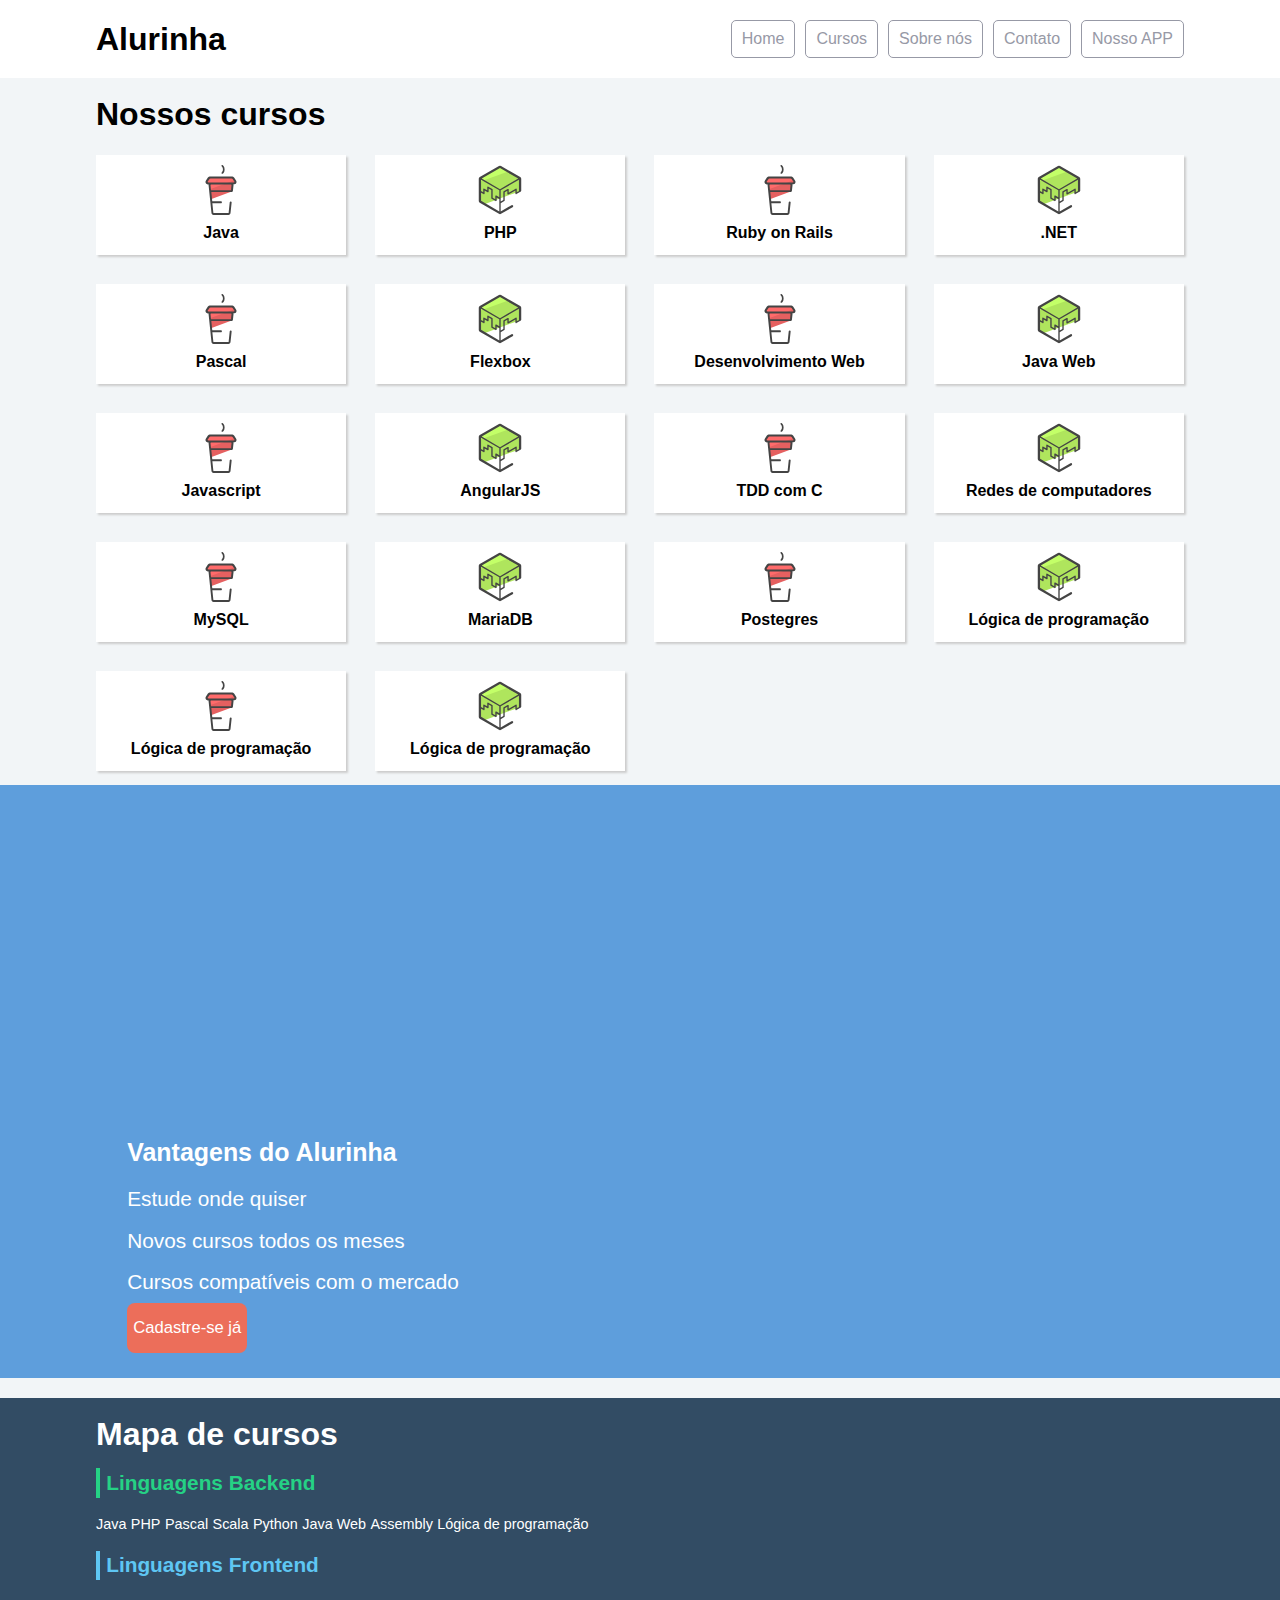
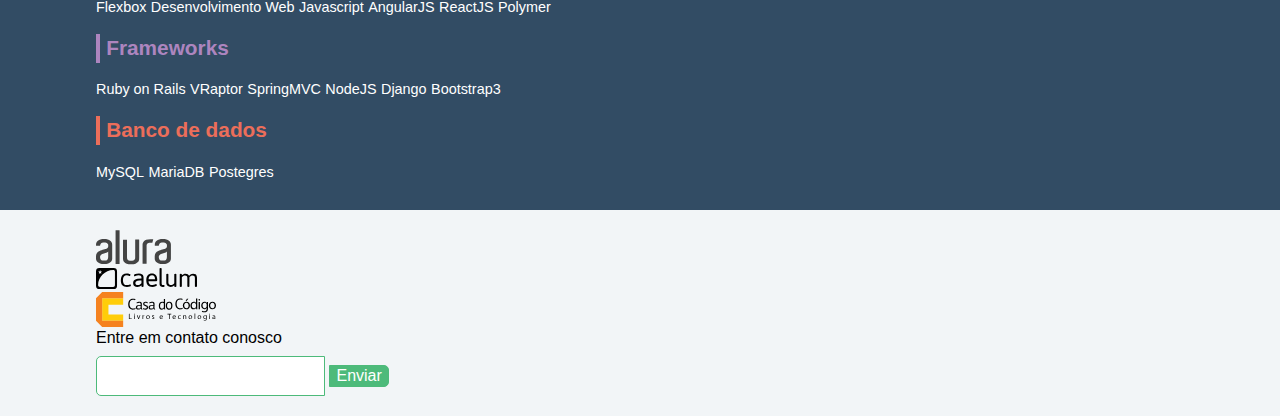
==== Flexbox/index.html @ a9eb9a8a "adicionando os projetos fruta&frutos e o flexbom alurinha" ====
<!doctype html>
<html>
<head>
	<meta charset="utf-8">
	<meta name="viewport" content="width=device-width, initial-scale=1">
	<title>Alurinha | Cursos online</title>
	<link rel="stylesheet" href="css/reset.css">
	<link rel="stylesheet" href="css/style.css">
	<link rel="stylesheet" href="css/flexbox.css">
</head>
<body>

	<header class="cabecalhoPrincipal">
		<div class="container">
			<h1 class="cabecalhoPrincipal-titulo">
				<a href="#">Alurinha</a>
			</h1>

			<nav class="cabecalhoPrincipal-nav">
				<a class="cabecalhoPrincipal-nav-link" href="#">Home</a>
				<a class="cabecalhoPrincipal-nav-link" href="#">Cursos</a>
				<a class="cabecalhoPrincipal-nav-link" href="#">Sobre nós</a>
				<a class="cabecalhoPrincipal-nav-link" href="#">Contato</a>
				<a class="cabecalhoPrincipal-nav-link cabecalhoPrincipal-nav-link-app" href="#">Nosso APP</a>
			</nav>
		</div>

	</header>

	<main class="conteudoPrincipal">
		<div class="container">
			<h2 class="subtitulo">Nossos cursos</h2>

			<nav>
				<ul class="conteudoPrincipal-cursos">
					<li class="conteudoPrincipal-cursos-link"><a href="#">Java</a></li>
					<li class="conteudoPrincipal-cursos-link"><a href="#">PHP</a></li>
					<li class="conteudoPrincipal-cursos-link"><a href="#">Ruby on Rails</a></li>
					<li class="conteudoPrincipal-cursos-link"><a href="#">.NET</a></li>
					<li class="conteudoPrincipal-cursos-link"><a href="#">Pascal</a></li>
					<li class="conteudoPrincipal-cursos-link"><a href="#">Flexbox</a></li>
					<li class="conteudoPrincipal-cursos-link"><a href="#">Desenvolvimento Web</a></li>
					<li class="conteudoPrincipal-cursos-link"><a href="#">Java Web</a></li>
					<li class="conteudoPrincipal-cursos-link"><a href="#">Javascript</a></li>
					<li class="conteudoPrincipal-cursos-link"><a href="#">AngularJS</a></li>
					<li class="conteudoPrincipal-cursos-link"><a href="#">TDD com C</a></li>
					<li class="conteudoPrincipal-cursos-link"><a href="#">Redes de computadores</a></li>
					<li class="conteudoPrincipal-cursos-link"><a href="#">MySQL</a></li>
					<li class="conteudoPrincipal-cursos-link"><a href="#">MariaDB</a></li>
					<li class="conteudoPrincipal-cursos-link"><a href="#">Postegres</a></li>
					<li class="conteudoPrincipal-cursos-link"><a href="#">Lógica de programação</a></li>
					<li class="conteudoPrincipal-cursos-link"><a href="#">Lógica de programação</a></li>
					<li class="conteudoPrincipal-cursos-link"><a href="#">Lógica de programação</a></li>
				</ul>
			</nav>
		</div>

		<section class="videoSobre">
			<div class="container">
				<iframe class="videoSobre-video" width="560" height="315" src="https://www.youtube.com/embed/bIlOsJzBVaY?list=PLh2Y_pKOa4UcF1BYPJR3EIMRi3nWAUxIp" frameborder="0" allowfullscreen></iframe>
				
				<div class="videoSobre-sobre">
					<h2 class="videoSobre-sobre-title">Vantagens do Alurinha</h2>
					<ul class="videoSobre-sobre-list">
						<li class="videoSobre-sobre-item">Estude onde quiser</li>
						<li class="videoSobre-sobre-item">Novos cursos todos os meses</li>
						<li class="videoSobre-sobre-item">Cursos compatíveis com o mercado</li>
					</ul>
					<button class="videoSobre-button">Cadastre-se já</button>
				</div>
			</div>
		</section>

	</main>

	<footer class="rodapePrincipal">
		<div class="container">

			<section class="rodapePrincipal-navMap">
				<h3 class="subtitulo">Mapa de cursos</h3>
				<nav class="rodapePrincipal-navMap-list">

					<h4 class="navmap-list-title navmap-list-title-backend">Linguagens Backend</h4>
					<a class="rodapePrincipal-navMap-link" href="#">Java</a>
					<a class="rodapePrincipal-navMap-link" href="#">PHP</a>
					<a class="rodapePrincipal-navMap-link" href="#">Pascal</a>
					<a class="rodapePrincipal-navMap-link" href="#">Scala</a>
					<a class="rodapePrincipal-navMap-link" href="#">Python</a>
					<a class="rodapePrincipal-navMap-link" href="#">Java Web</a>
					<a class="rodapePrincipal-navMap-link" href="#">Assembly</a>
					<a class="rodapePrincipal-navMap-link" href="#">Lógica de programação</a>

					<h4 class="navmap-list-title navmap-list-title-frontend">Linguagens Frontend</h4>
					<a class="rodapePrincipal-navMap-link" href="#">Flexbox</a>
					<a class="rodapePrincipal-navMap-link" href="#">Desenvolvimento Web</a>
					<a class="rodapePrincipal-navMap-link" href="#">Javascript</a>
					<a class="rodapePrincipal-navMap-link" href="#">AngularJS</a>
					<a class="rodapePrincipal-navMap-link" href="#">ReactJS</a>
					<a class="rodapePrincipal-navMap-link" href="#">Polymer</a>
					
					<h4 class="navmap-list-title navmap-list-title-framework">Frameworks</h4>
					<a class="rodapePrincipal-navMap-link" href="#">Ruby on Rails</a>
					<a class="rodapePrincipal-navMap-link" href="#">VRaptor</a>
					<a class="rodapePrincipal-navMap-link" href="#">SpringMVC</a>
					<a class="rodapePrincipal-navMap-link" href="#">NodeJS</a>
					<a class="rodapePrincipal-navMap-link" href="#">Django</a>
					<a class="rodapePrincipal-navMap-link" href="#">Bootstrap3</a>

					<h4 class="navmap-list-title navmap-list-title-bancoDeDados">Banco de dados</h4>
					<a class="rodapePrincipal-navMap-link" href="#">MySQL</a>
					<a class="rodapePrincipal-navMap-link" href="#">MariaDB</a>
					<a class="rodapePrincipal-navMap-link" href="#">Postegres</a>

				</nav>
			</section>

		</div>

		<section class="rodapePrincipal-patrocinadores">
			<div class="container">
				<ul class="rodapePrincipal-patrocinadores-list">
					<li>
						<a class="rodapePrincipal-patrocinadores-list-link patrocinadores-list-link-alura" href="#">
							<img src="img/logos/alura.svg" alt="Logo da Alura">
						</a>
					</li>
					<li>
						<a class="rodapePrincipal-patrocinadores-list-link patrocinadores-list-link-caelum" href="#">
							<img src="img/logos/caelum.svg" alt="Logo da Caelum">
						</a>
					</li>
					<li>
						<a class="rodapePrincipal-patrocinadores-list-link patrocinadores-list-link-casaDoCodigo" href="#">
							<img src="img/logos/cdc.svg" alt="Logo da Casa do Código">
						</a>
					</li>
				</ul>
				<form class="rodapePrincipal-contatoForm" action="#">
					<fieldset>
						<legend class="rodapePrincipal-contatoForm-legend" for="email-contato">Entre em contato conosco</legend>
						<div class="rodapePrincipal-contatoForm-fieldset"> 
							<input class="rodapePrincipal-contatoForm-emailInput" type="email" name="email-contato" id="email-contato">
							<button class="rodapePrincipal-contatoForm-submit" type="submit">Enviar</button>
						</div>
					</fieldset>
				</form>
			</div>
		</section>
	</footer>

</body>
</html>
---- Flexbox/css/style.css ----
body {
	background-color: #F2F5F7;
	font-family: 'Open Sans',Arial,sans-serif;
}

.container {
	width: 94%;
	margin: 0 auto;
}

.cabecalhoPrincipal {
	background-color: #FFF;
	padding: 20px 0;
}

.cabecalhoPrincipal-titulo {
	font-weight: bold;
	font-size: 2em;
	margin-bottom: 20px;
}

.cabecalhoPrincipal-titulo a {
	text-decoration: none;
	color: inherit;
}

.cabecalhoPrincipal-nav-link {
	padding: 10px;
	margin-bottom: 10px;
	color: #9799A6;
	background-color: #FFF;
	text-decoration: none;
	transition: .5s;
	display: block;

	border-bottom: 1px solid #9799A6;
}

.conteudoPrincipal {
	margin-top: 20px;
	margin-bottom: 20px;
}

.subtitulo {
	font-weight: bold;
	font-size: 32px;
	margin-bottom: 10px;
	text-align: center;
}

.conteudoPrincipal-cursos-link {
	height: 100px;
	background-color: #FFF;
	text-align: center;
	margin: 1%;
	transition: .3s;
	box-shadow: 2px 2px 2px #CCC;
	position: relative;
}

.conteudoPrincipal-cursos-link a {
	text-decoration: none;
	color: #000;
	font-weight: bold;
	display: block;
	width: 100%;
	height: 100%;
	top: 0;
	left: 0;
}

.conteudoPrincipal-cursos-link:hover {
	box-shadow: 4px 4px 4px #CCC;
}

.conteudoPrincipal-cursos-link a:before {
	content: '';
	display: block;
	width: 50px;
	height: 50px;
	margin: 10px auto;
}

.conteudoPrincipal-cursos-link:nth-child(even) a:before {
	background: url(../img/background1.svg) no-repeat;	
}

.conteudoPrincipal-cursos-link:nth-child(odd) a:before {
	background: url(../img/background2.svg) no-repeat;
}


.rodapePrincipal {
	background-color: #324C64;
	padding-top: 20px;
}

.rodapePrincipal .subtitulo {
	color: #FFF;
}

.rodapePrincipal-navMap-link {
	text-decoration: none;
	color: #FFF;
	margin-top: 10px;
}

.rodapePrincipal-navMap-link {
	font-size: .9em;
}

.navmap-list-title {
	font-weight: 700;
	font-size: 1.3em;
	margin: .9em 0;
	padding-left: .3em;
	padding-top: .2em;
	padding-bottom: .2em;
}

.navmap-list-title + .rodapePrincipal-navMap-link {
	margin-top: 0;
}

.navmap-list-title-bancoDeDados { color: #EC6E5A; border-left: 4px solid #EC6E5A; }
.navmap-list-title-framework { color: #AD85BF; border-left: 4px solid #AD85BF; }
.navmap-list-title-frontend { color: #5EC6F3; border-left: 4px solid #5EC6F3; }
.navmap-list-title-backend { color: #25D285; border-left: 4px solid #25D285; }

.rodapePrincipal-patrocinadores {
	margin-top: 30px;
	background: #F2F5F7;
	padding: 20px 0;
}

.rodapePrincipal-contatoForm {
	margin-top: 20px;
	text-align: center;
}

.rodapePrincipal-contatoForm label[for=email-contato] {
	font-weight: bold;
	font-size: 14px;
	color: #000;
	margin-bottom: 5px;
	display: block;
}

.rodapePrincipal-contatoForm-emailInput {
	border-top-left-radius: 5px;
	border-bottom-left-radius: 5px;
	padding: 10px;
}

.rodapePrincipal-contatoForm-submit {
	border-top-right-radius: 5px;
	border-bottom-right-radius: 5px;
	background-color: #4DBA7A;
	color: #FFF;
	cursor: pointer;
	
}

.rodapePrincipal-contatoForm-submit,
.rodapePrincipal-contatoForm-emailInput {
	outline: 0;
	border: 1px solid #4DBA7A;
	box-sizing: border-box;
	font-size: 16px;
}

.videoSobre {
	background-color: #5E9EDC;
	padding: 25px 0;

}

.videoSobre-video {
	max-width: 100%;
}

.videoSobre .container {
	color: #FFF;
}

.videoSobre-sobre-title {
	font-size: 1.2em;
	font-weight: bolder;
}

.videoSobre-sobre {
	font-size: 1.3em;
	line-height: 2;
}

.videoSobre-button {
	border-radius: 8px;
	background-color: #ec6e5a;
	display: block;
	color: #FFF;
	border: none;
	height: 50px;
	font-size: .8em;
	outline: none;
}

.rodapePrincipal-contatoForm-legend {
	margin-bottom: 10px;
}

@media(min-width: 769px) {

	.container {
		width: 85%;	
	}

	.subtitulo {
		text-align: left;
	}

	.cabecalhoPrincipal-nav-link {
		border-radius: 5px;
		border: 1px solid #9799A6;
	}

	.cabecalhoPrincipal-nav-link:hover {
		color: #FFF;
		background-color: #9799A6;
	}

	.cabecalhoPrincipal-titulo {
		margin: 0;
	}

	.cabecalhoPrincipal-nav {
		width: auto;
	}

	.cabecalhoPrincipal-nav-link {
		width: auto;
		margin: 0 0 0 10px;
	}

	.rodapePrincipal-contatoForm {
		margin-top: 0;
		text-align: left;
	}

	.conteudoPrincipal-cursos-link:nth-child(3n) {
		margin-right: 0;
	}

	.conteudoPrincipal-cursos-link:nth-child(3n+1) {
		margin-left: 0;
	}

}

@media(min-width: 1000px) {
	.conteudoPrincipal-cursos-link {
		margin: 1.333%;
	}

	.conteudoPrincipal-cursos-link:nth-child(3n) {
		margin-right: 1.33%;
	}

	.conteudoPrincipal-cursos-link:nth-child(3n+1) {
		margin-left: 1.333%;
	}

	.conteudoPrincipal-cursos-link:nth-child(4n) {
		margin-right: 0;
	}

	.conteudoPrincipal-cursos-link:nth-child(4n+1) {
		margin-left: 0;
	}

	.videoSobre-sobre {
		margin-left: 1.5em;
	}

}
---- Flexbox/css/flexbox.css ----
.cabecalhoPrincipal .container{
    display: flex;
    align-items: center;
    justify-content: space-between;
}

.cabecalhoPrincipal-nav{
    display: flex;
}

.conteudoPrincipal-cursos{
    display: flex;
    flex-wrap: wrap;
}

.conteudoPrincipal-cursos-link{
    width: calc(24% - 1%);
}
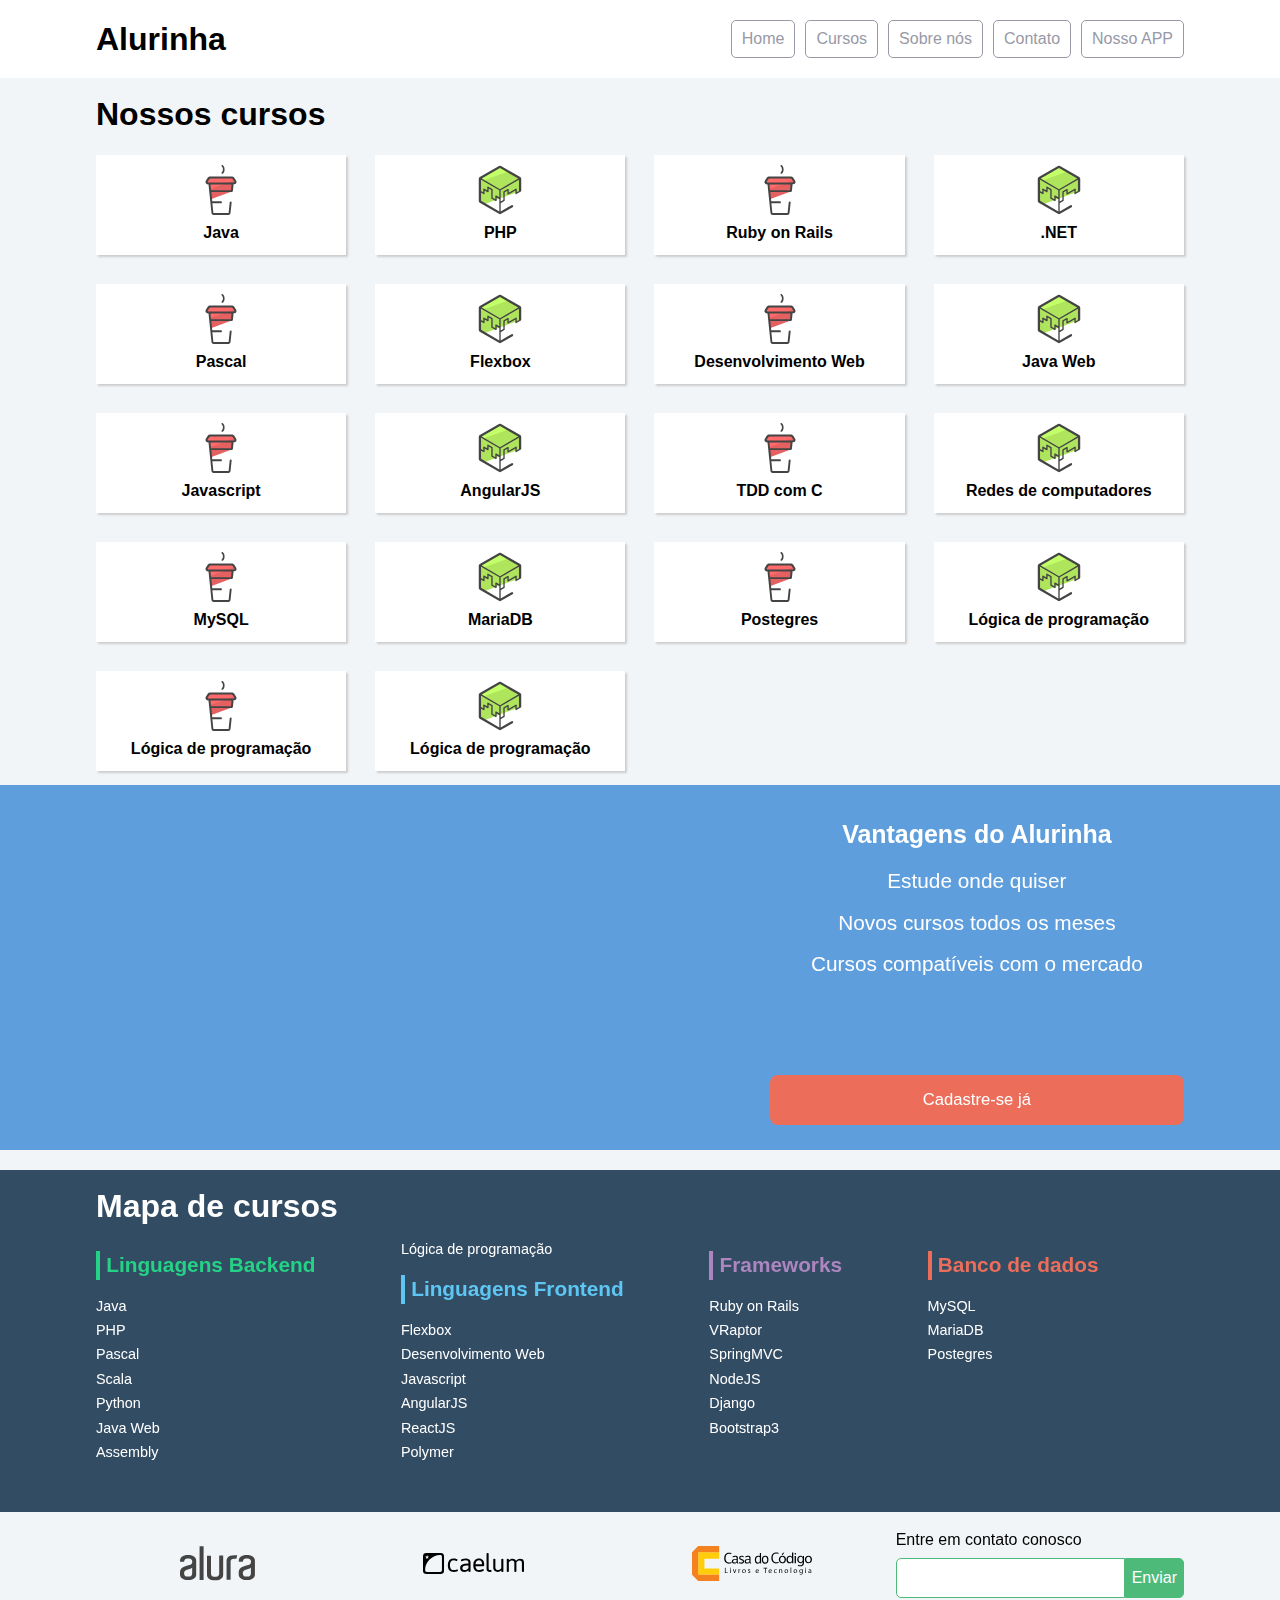
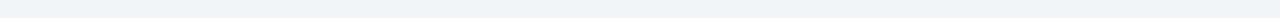
==== commit a0c1b0ec: "radapé" ====
--- a/Flexbox/index.html
+++ b/Flexbox/index.html
@@ -1,5 +1,6 @@
 <!doctype html>
 <html>
+
 <head>
 	<meta charset="utf-8">
 	<meta name="viewport" content="width=device-width, initial-scale=1">
@@ -8,6 +9,7 @@
 	<link rel="stylesheet" href="css/style.css">
 	<link rel="stylesheet" href="css/flexbox.css">
 </head>
+
 <body>
 
 	<header class="cabecalhoPrincipal">
@@ -57,8 +59,10 @@
 
 		<section class="videoSobre">
 			<div class="container">
-				<iframe class="videoSobre-video" width="560" height="315" src="https://www.youtube.com/embed/bIlOsJzBVaY?list=PLh2Y_pKOa4UcF1BYPJR3EIMRi3nWAUxIp" frameborder="0" allowfullscreen></iframe>
-				
+				<iframe class="videoSobre-video" width="560" height="315"
+					src="https://www.youtube.com/embed/bIlOsJzBVaY?list=PLh2Y_pKOa4UcF1BYPJR3EIMRi3nWAUxIp"
+					frameborder="0" allowfullscreen></iframe>
+
 				<div class="videoSobre-sobre">
 					<h2 class="videoSobre-sobre-title">Vantagens do Alurinha</h2>
 					<ul class="videoSobre-sobre-list">
@@ -97,7 +101,7 @@
 					<a class="rodapePrincipal-navMap-link" href="#">AngularJS</a>
 					<a class="rodapePrincipal-navMap-link" href="#">ReactJS</a>
 					<a class="rodapePrincipal-navMap-link" href="#">Polymer</a>
-					
+
 					<h4 class="navmap-list-title navmap-list-title-framework">Frameworks</h4>
 					<a class="rodapePrincipal-navMap-link" href="#">Ruby on Rails</a>
 					<a class="rodapePrincipal-navMap-link" href="#">VRaptor</a>
@@ -130,16 +134,19 @@
 						</a>
 					</li>
 					<li>
-						<a class="rodapePrincipal-patrocinadores-list-link patrocinadores-list-link-casaDoCodigo" href="#">
+						<a class="rodapePrincipal-patrocinadores-list-link patrocinadores-list-link-casaDoCodigo"
+							href="#">
 							<img src="img/logos/cdc.svg" alt="Logo da Casa do Código">
 						</a>
 					</li>
 				</ul>
 				<form class="rodapePrincipal-contatoForm" action="#">
 					<fieldset>
-						<legend class="rodapePrincipal-contatoForm-legend" for="email-contato">Entre em contato conosco</legend>
-						<div class="rodapePrincipal-contatoForm-fieldset"> 
-							<input class="rodapePrincipal-contatoForm-emailInput" type="email" name="email-contato" id="email-contato">
+						<legend class="rodapePrincipal-contatoForm-legend" for="email-contato">Entre em contato conosco
+						</legend>
+						<div class="rodapePrincipal-contatoForm-fieldset">
+							<input class="rodapePrincipal-contatoForm-emailInput" type="email" name="email-contato"
+								id="email-contato">
 							<button class="rodapePrincipal-contatoForm-submit" type="submit">Enviar</button>
 						</div>
 					</fieldset>
@@ -149,4 +156,5 @@
 	</footer>
 
 </body>
+
 </html>--- a/Flexbox/css/flexbox.css
+++ b/Flexbox/css/flexbox.css
@@ -15,4 +15,59 @@
 
 .conteudoPrincipal-cursos-link{
     width: calc(24% - 1%);
+}
+
+.conteudoPrincipal-cursos-link:nth-child(4n){
+    margin-right: 0;
+}
+
+.conteudoPrincipal-cursos-link:nth-child(4n + 1){
+    margin-left: 0;
+}
+.videoSobre .container{
+    display: flex;
+    justify-content: space-between;
+}
+
+.videoSobre-sobre{
+    text-align: center;
+    display: flex;
+    flex-direction: column;
+    flex-grow: 1;
+}
+
+.videoSobre-sobre-list{
+    flex-grow: 1;
+}
+
+.videoSobre-video{
+    flex-grow: 1;
+}
+
+/* Mapa de cursos
+*/
+
+.rodapePrincipal-navMap-list{
+    display: flex;
+    flex-direction: column;
+    height: 250px;
+    flex-wrap: wrap;
+}
+
+/* Rodapé*/
+
+.rodapePrincipal-patrocinadores-list{
+    display: flex;
+    align-items: center;
+    flex-grow: 1;
+    justify-content: space-around;
+}
+
+.rodapePrincipal-patrocinadores .container{
+    display: flex;
+    justify-content: space-between;
+}
+
+.rodapePrincipal-contatoForm-fieldset{
+    display: flex;
 }